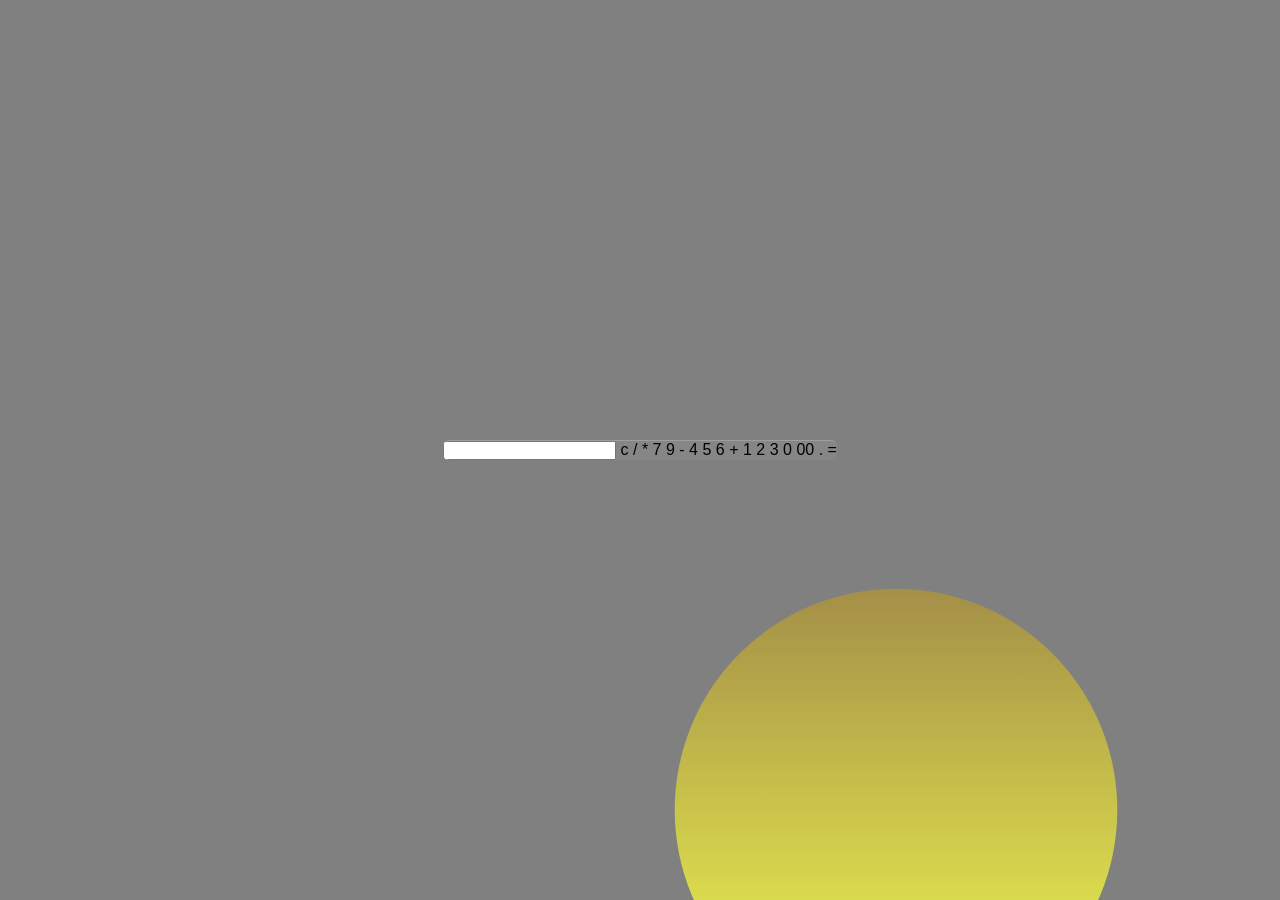
==== calculadora.html @ 5b1e6754 "inicio 08:45" ====
<!DOCTYPE html>
<html lang="pt-br">
<head>
    <meta charset="UTF-8">
    <meta http-equiv="X-UA-Compatible" content="IE=edge">
    <meta name="viewport" content="width=device-width, initial-scale=1.0">
    <title>Calculadora</title>
    <link rel="stylesheet" href="style.css">
</head>
<body>
    <div class="container">
        <form class="calculadora" name="calc">
            <input type="text" class="value" name="txt" >
            <span class="num" onclick="calc.txt.value = ''">c</span>
            <span class="num" onclick="document.calc.txt.value += '/'">/</span>
            <span class="num" onclick="document.calc.txt.value += '*'">*</span>
            <span class="num" onclick="document.calc.txt.value += '7'">7</span>
            <span class="num" onclick="document.calc.txt.value += '9'">9</span>
            <span class="num" onclick="document.calc.txt.value += '-'">-</span>
            <span class="num" onclick="document.calc.txt.value += '4'">4</span>
            <span class="num" onclick="document.calc.txt.value += '5'">5</span>
            <span class="num" onclick="document.calc.txt.value += '6'">6</span>
            <span class="num" onclick="document.calc.txt.value += '+'">+</span>
            <span class="num" onclick="document.calc.txt.value += '1'">1</span>
            <span class="num" onclick="document.calc.txt.value += '2'">2</span>
            <span class="num" onclick="document.calc.txt.value += '3'">3</span>
            <span class="num" onclick="document.calc.txt.value += '0'">0</span>
            <span class="num" onclick="document.calc.txt.value += '00'">00</span>
            <span class="num" onclick="document.calc.txt.value += '.'">.</span>
            <span class="num" onclick="document.calc.txt.value =eval(calc.txt.value)">=</span>
        </form>

    </div>

    
</body>
</html>
---- style.css ----
@charset "UTF-8"

@import url('https://fonts.googleapis.com/css2?family=Quicksand:wght@300;400&display=swap');

* {
    margin: 0;
    padding: 0;
    box-sizing: border-box;
    font-family: 'Quicksand', sans-serif;
}

body {
    display: flex;
    justify-content: center;
    align-items: center;
    min-height: 100vh;
    background: gray;
}

body::after {
    content: '';
    position: absolute;
    top: 0;
    left: 0;
    height: 100%;
    width: 100%;
    background-image: linear-gradient(rgb(61, 1, 61), rgb(218, 218, 77));
    clip-path: circle(20% at 70% 90%);
}

.container {
    position: relative;
    background: rgba(255, 255, 255, 0.05);
    border-radius: 6px;
    overflow: hidden;
    z-index: 10;
    backdrop-filter: blur(15px);
    border-top: 1px solid rgba(255, 255, 255, 0.2);
}

.container .calculadora
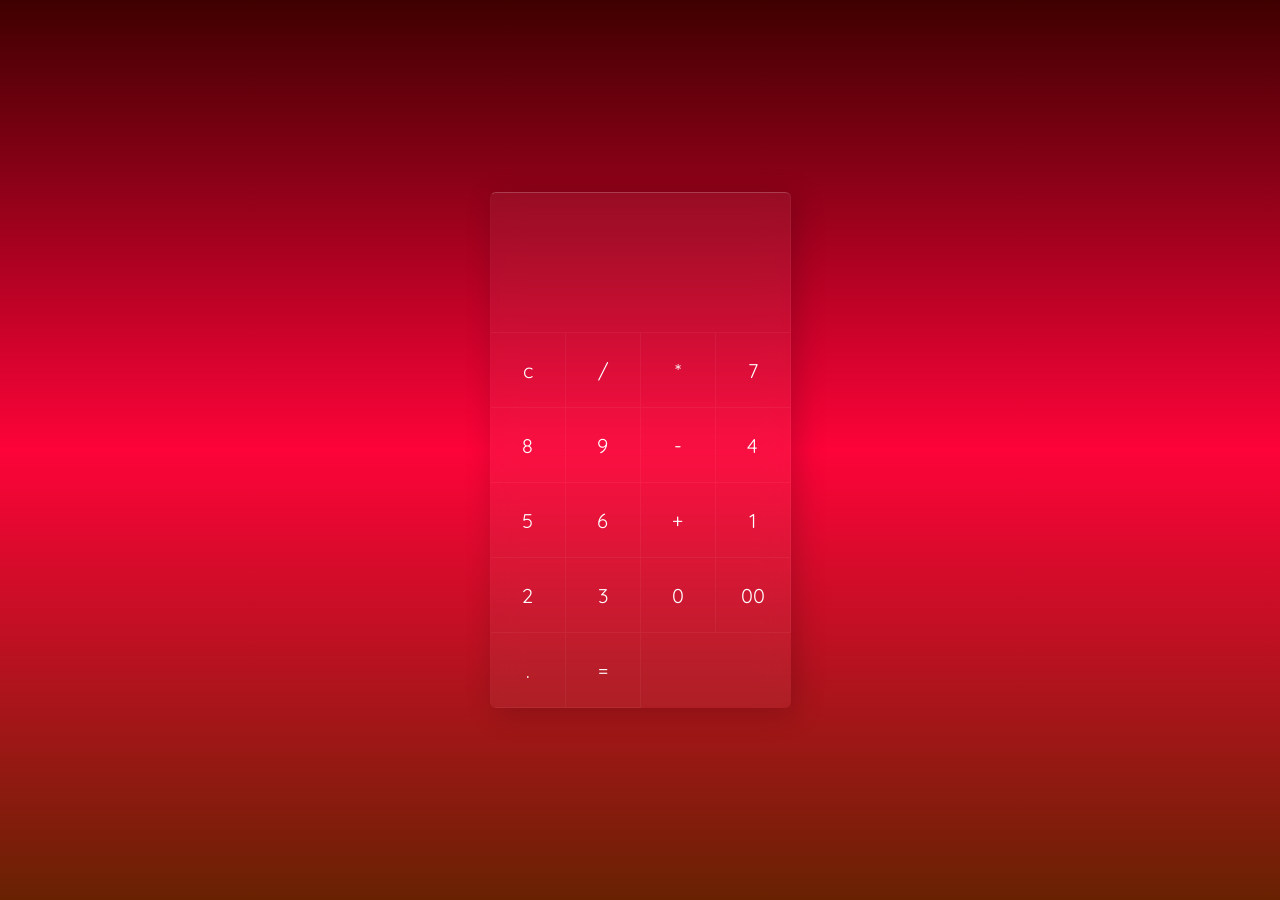
==== commit 7a4c0a5d: "att" ====
--- a/calculadora.html
+++ b/calculadora.html
@@ -8,30 +8,31 @@
     <link rel="stylesheet" href="style.css">
 </head>
 <body>
-    <div class="container">
-        <form class="calculadora" name="calc">
-            <input type="text" class="value" name="txt" >
-            <span class="num" onclick="calc.txt.value = ''">c</span>
-            <span class="num" onclick="document.calc.txt.value += '/'">/</span>
-            <span class="num" onclick="document.calc.txt.value += '*'">*</span>
-            <span class="num" onclick="document.calc.txt.value += '7'">7</span>
-            <span class="num" onclick="document.calc.txt.value += '9'">9</span>
-            <span class="num" onclick="document.calc.txt.value += '-'">-</span>
-            <span class="num" onclick="document.calc.txt.value += '4'">4</span>
-            <span class="num" onclick="document.calc.txt.value += '5'">5</span>
-            <span class="num" onclick="document.calc.txt.value += '6'">6</span>
-            <span class="num" onclick="document.calc.txt.value += '+'">+</span>
-            <span class="num" onclick="document.calc.txt.value += '1'">1</span>
-            <span class="num" onclick="document.calc.txt.value += '2'">2</span>
-            <span class="num" onclick="document.calc.txt.value += '3'">3</span>
-            <span class="num" onclick="document.calc.txt.value += '0'">0</span>
-            <span class="num" onclick="document.calc.txt.value += '00'">00</span>
-            <span class="num" onclick="document.calc.txt.value += '.'">.</span>
-            <span class="num" onclick="document.calc.txt.value =eval(calc.txt.value)">=</span>
-        </form>
-
+    <div class="box-degrade">
+        <div class="container">
+            <form class="calculadora" name="calc">
+                <input type="text" class="value" name="txt">
+                <span class="num clear" onclick="calc.txt.value = ''">c</span>
+                <span class="num" onclick="document.calc.txt.value += '/'">/</span>
+                <span class="num" onclick="document.calc.txt.value += '*'">*</span>
+                <span class="num" onclick="document.calc.txt.value += '7'">7</span>
+                <span class="num" onclick="document.calc.txt.value += '8'">8</span>
+                <span class="num" onclick="document.calc.txt.value += '9'">9</span>
+                <span class="num" onclick="document.calc.txt.value += '-'">-</span>
+                <span class="num" onclick="document.calc.txt.value += '4'">4</span>
+                <span class="num" onclick="document.calc.txt.value += '5'">5</span>
+                <span class="num" onclick="document.calc.txt.value += '6'">6</span>
+                <span class="num plus" onclick="document.calc.txt.value += '+'">+</span>
+                <span class="num" onclick="document.calc.txt.value += '1'">1</span>
+                <span class="num" onclick="document.calc.txt.value += '2'">2</span>
+                <span class="num" onclick="document.calc.txt.value += '3'">3</span>
+                <span class="num" onclick="document.calc.txt.value += '0'">0</span>
+                <span class="num" onclick="document.calc.txt.value += '00'">00</span>
+                <span class="num" onclick="document.calc.txt.value += '.'">.</span>
+                <span class="num equal" onclick="document.calc.txt.value =eval(calc.txt.value)">=</span>
+            </form>
+        </div>
     </div>
-
-    
+    <script src="script.js"></script>
 </body>
 </html>
--- a/style.css
+++ b/style.css
@@ -1,6 +1,4 @@
-@charset "UTF-8"
-
-@import url('https://fonts.googleapis.com/css2?family=Quicksand:wght@300;400&display=swap');
+@import url('https://fonts.googleapis.com/css2?family=Quicksand:wght@300;400;500;600;700&display=swap');
 
 * {
     margin: 0;
@@ -13,29 +11,70 @@
     display: flex;
     justify-content: center;
     align-items: center;
-    min-height: 100vh;
-    background: gray;
+    height: 100vh;
+    width: 100%;
+    background-image: linear-gradient(rgb(63, 0, 0), rgb(253, 3, 57), rgb(104, 34, 2));
+    background-size: 500% 100%;
 }
 
-body::after {
-    content: '';
-    position: absolute;
-    top: 0;
-    left: 0;
-    height: 100%;
-    width: 100%;
-    background-image: linear-gradient(rgb(61, 1, 61), rgb(218, 218, 77));
-    clip-path: circle(20% at 70% 90%);
-}
+
 
 .container {
     position: relative;
-    background: rgba(255, 255, 255, 0.05);
+    background: rgb(255, 255, 255, 0.05);
     border-radius: 6px;
     overflow: hidden;
     z-index: 10;
     backdrop-filter: blur(15px);
-    border-top: 1px solid rgba(255, 255, 255, 0.2);
+    border-top: 1px solid rgb(255, 255, 255, 0.2);  
+    border-left: 1px solid rgb(255, 255, 255, 0.02);
+    box-shadow: 5px 5px 30px rgb(0, 0, 0, 0.2);
 }
 
-.container .calculadora+.container .calculadora{
+    position: relative;
+    display: grid;
+}
+
+.container .calculadora .value{
+    grid-column: span 4;
+    height: 140px;
+    width: 300px;
+    text-align: right;
+    border: none;
+    outline: none;
+    padding: 10px;
+    font-size: 30px;
+    background: transparent;
+    color: #fff;
+    border-bottom: 1px solid rgb(255, 255, 255, 0.05);
+    border-right: 1px solid rgb(255, 255, 255, 0.05);
+}
+
+.container .calculadora span{
+    display: grid;
+    place-items: center;
+    width: 75px;
+    height: 75px;
+    color: #fff;
+    font-weight: 400;
+    cursor: pointer;
+    font-size: 20px;
+    user-select: none;
+    border-bottom: 1px solid rgba(255, 255, 255, 0.05);
+    border-right: 1px solid rgba(255, 255, 255, 0.05);
+    transition: 0.5s;
+}
+
+.container .calculadora span:hover{
+    transition: 0s;
+    background: rgba(255, 255, 255, 0.05);
+}
+
+.container .calculadora span:active{
+    background: #f87400;
+    color: #192f00;
+    font-size: 24px;
+    font-weight: 500;
+}
+
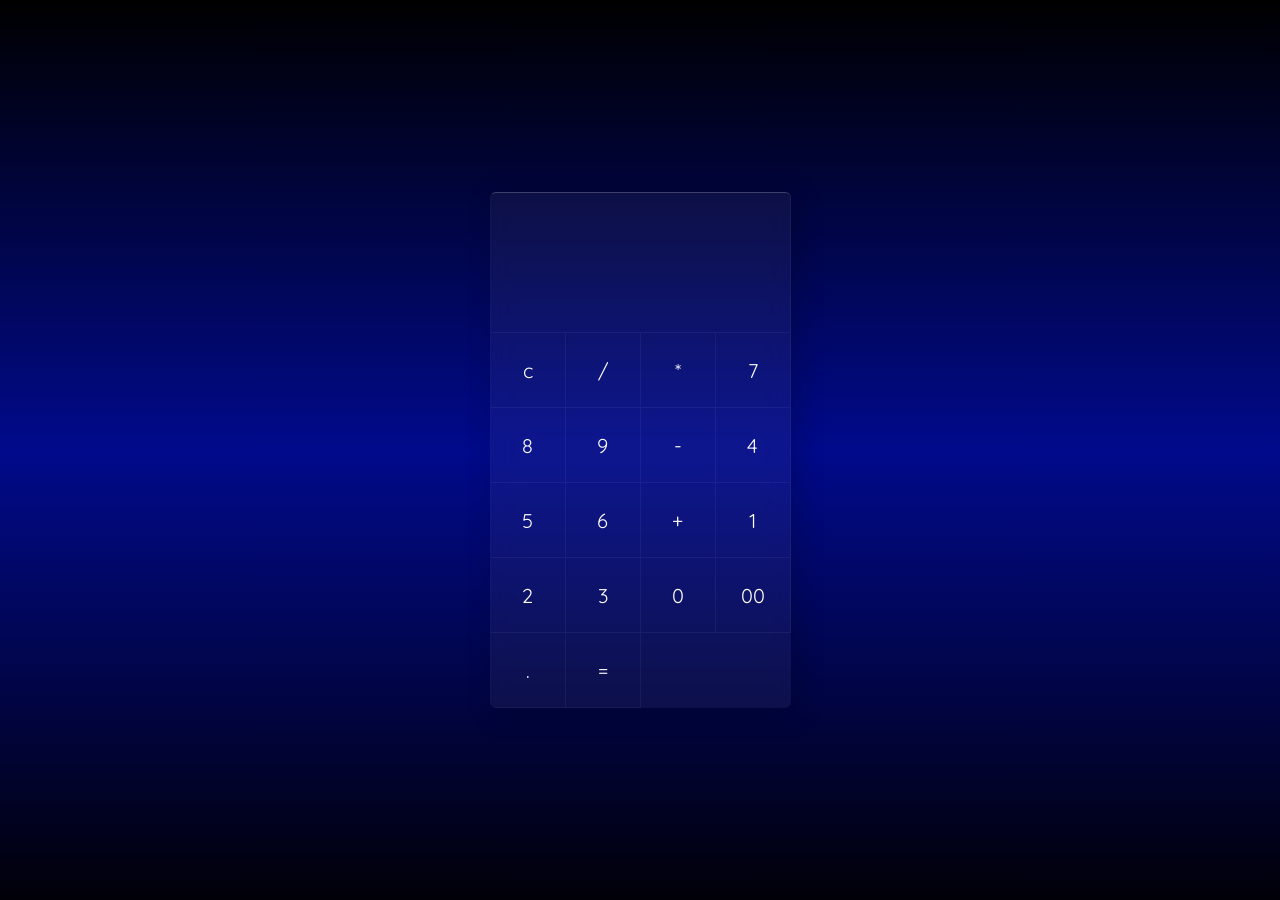
==== commit 66d39d55: "att" ====
--- a/calculadora.html
+++ b/calculadora.html
@@ -5,7 +5,7 @@
     <meta http-equiv="X-UA-Compatible" content="IE=edge">
     <meta name="viewport" content="width=device-width, initial-scale=1.0">
     <title>Calculadora</title>
-    <link rel="stylesheet" href="style.css">
+    <link rel="stylesheet" href="estilos/style.css">
 </head>
 <body>
     <div class="box-degrade">
--- a/estilos/style.css
+++ b/estilos/style.css
@@ -0,0 +1,80 @@
+@import url('https://fonts.googleapis.com/css2?family=Quicksand:wght@300;400;500;600;700&display=swap');
+
+* {
+    margin: 0;
+    padding: 0;
+    box-sizing: border-box;
+    font-family: 'Quicksand', sans-serif;
+}
+
+body {
+    display: flex;
+    justify-content: center;
+    align-items: center;
+    height: 100vh;
+    width: 100%;
+    background-image: linear-gradient(rgb(0, 0, 0), rgb(1, 10, 139), rgb(1, 0, 8));
+    background-size: 500% 100%;
+}
+
+
+
+.container {
+    position: relative;
+    background: rgb(255, 255, 255, 0.05);
+    border-radius: 6px;
+    overflow: hidden;
+    z-index: 10;
+    backdrop-filter: blur(15px);
+    border-top: 1px solid rgb(255, 255, 255, 0.2);  
+    border-left: 1px solid rgb(255, 255, 255, 0.02);
+    box-shadow: 5px 5px 30px rgb(0, 0, 0, 0.2);
+}
+
+.container .calculadora{
+    position: relative;
+    display: grid;
+}
+
+.container .calculadora .value{
+    grid-column: span 4;
+    height: 140px;
+    width: 300px;
+    text-align: right;
+    border: none;
+    outline: none;
+    padding: 10px;
+    font-size: 30px;
+    background: transparent;
+    color: #fff;
+    border-bottom: 1px solid rgb(255, 255, 255, 0.05);
+    border-right: 1px solid rgb(255, 255, 255, 0.05);
+}
+
+.container .calculadora span{
+    display: grid;
+    place-items: center;
+    width: 75px;
+    height: 75px;
+    color: #fff;
+    font-weight: 400;
+    cursor: pointer;
+    font-size: 20px;
+    user-select: none;
+    border-bottom: 1px solid rgba(255, 255, 255, 0.05);
+    border-right: 1px solid rgba(255, 255, 255, 0.05);
+    transition: 0.5s;
+}
+
+.container .calculadora span:hover{
+    transition: 0s;
+    background: rgba(255, 255, 255, 0.05);
+}
+
+.container .calculadora span:active{
+    background: #f87400;
+    color: #192f00;
+    font-size: 24px;
+    font-weight: 500;
+}
+
